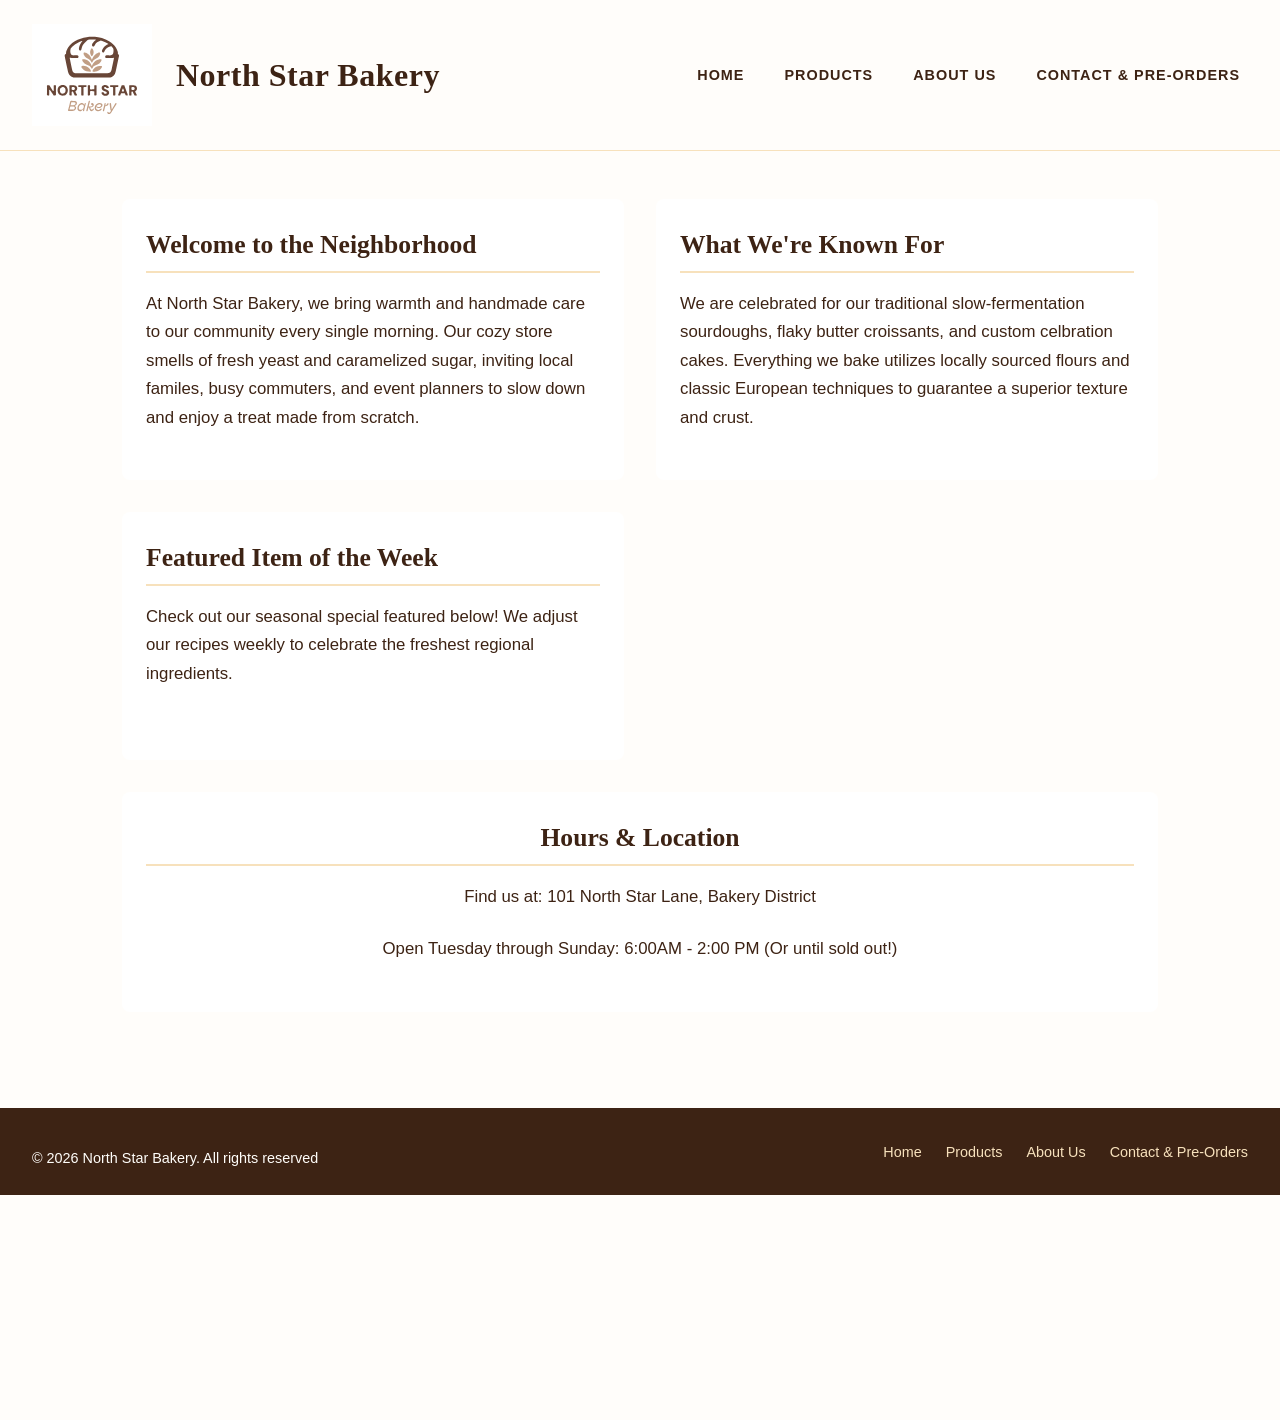
==== index.html @ b144a60e "first commit" ====
<!DOCTYPE html>
<html lang="en">
<head>
    <meta charset="UTF-8">
    <meta name="viewport" content="width=device-width, initial-scale=1.0">
    <link rel="stylesheet" href="css/styles.css">
    <title>Home | North Star Bakery</title>
</head>
<body>

    <header>
        <img src="media/bakery-logo_c.svg" alt="North Star Bakery Logo">
        <h1>North Star Bakery</h1>
        <nav>
            <ul>
                <li><a href="index.html">Home</a></li>
                <li><a href="products.html">Products</a></li>
                <li><a href="about.html">About Us</a></li>
                <li><a href="contact.html">Contact &amp; Pre-Orders</a></li>
            </ul>
        </nav>
    </header>

    <main>
        <section>
            <h2>Welcome to the Neighborhood</h2>
            <p>At North Star Bakery, we bring warmth and handmade care to our
community every single morning. Our cozy store smells of fresh yeast and caramelized
sugar, inviting local familes, busy commuters, and event planners to slow down and
enjoy a treat made from scratch.</p>
        </section>

        <section>
            <h2>What We're Known For</h2>
            <p>We are celebrated for our traditional slow-fermentation sourdoughs, flaky butter croissants, and custom celbration cakes.
                Everything we bake utilizes locally sourced flours and classic European techniques to guarantee
                a superior texture and crust.</p>
        </section>

        <section>
            <h2>Featured Item of the Week</h2>
            <p>Check out our seasonal special featured below! We adjust our
recipes weekly to celebrate the freshest regional ingredients.</p>

        <picture>
            <source media="(min-width: 400px)" srcset="media/bakery-feature-large_c.png">
            <img src="media/bakery-feature-small_c.png" alt="A seasonal fresh fruit galette
            cooling on a rustic wooden bakery counter">
        </picture>
        </section>

        <section>
            <h2>Hours &amp; Location</h2>
            <p>Find us at: 101 North Star Lane, Bakery District</p>
            <p>Open Tuesday through Sunday: 6:00AM - 2:00 PM (Or until sold out!)</p>
        </section>
    </main>

    <footer>
        <p>&copy; 2026 North Star Bakery. All rights reserved</p>
        <ul>
            <li><a href="index.html">Home</a></li>
            <li><a href="products.html">Products</a></li>
            <li><a href="about.html">About Us</a></li>
            <li><a href="contact.html">Contact &amp; Pre-Orders</a></li>
        </ul>
    </footer>

</body>
</html>
---- css/styles.css ----
:root {
    /*Color palette- 3 main colors and neutrals */
    --color-primary: #3d2314;
    --color-secondary: #c97a3e;
    --color-accent: #f7e1bc;
    --color-bg: #fffdfa;
    --color-text-muted: #5c5552;

    /*typography*/
    --font-heading: 'Playfair Display', Georgia, serif;
    --font-body: 'Lato', 'Helvetica Neue', Arial, sans-serif;
}

/* Base and typhography stles */
* {
    box-sizing: border-box;
}

body {
    font-family: var(--font-body);
    color: var(--color-primary);
    background-color: var(--color-bg);
    line-height: 1.7;
    margin: 0;
    padding: 0;
}

h1, h2, h3 {
    font-family: var(--font-heading);
    color: var(--color-primary);
    font-weight: 700;
    margin-top: 0;
}

h1 {
    font-size: 2.2rem;
    letter-spacing: 0.5px;
}

h2 {
    font-size: 1.6rem;
    margin-bottom: 0.75rem;
    border-bottom: 2px solid var(--color-accent);
    padding-bottom: 0.25rem;
}

p {
    margin-bottom: 1.5rem;
    font-size: 1.05rem;
}

/*mobile navigation and layout */
header {
    display: flex;
    flex-direction: column;
    align-items: center;
    text-align: center;
    padding: 1.5rem 1rem;
    background-color: var(--color-bg);
}

header img {
    max-width: 120px;
    height: auto;
    margin-bottom: 0.5rem;
}

/*Navaigation Menu Stacked for phones */
nav ul {
    list-style: none;
    padding: 0;
    margin: 1rem 0 0 0;
    display: flex;
    flex-direction: column;
    gap: 0.75rem;
    width: 100%;
}

nav a {
    display: block;
    padding: 0.5rem;
    color: var(--color-primary);
    text-decoration: none;
    font-weight: 600;
    text-transform: uppercase;
    font-size: 0.9rem;
    letter-spacing: 1px;
    border-radius: 4px;
    transition: all 0.2s ease;
}

nav a:hover,
nav a:focus {
    background-color: var(--color-accent);
    color: var(--color-primary);
}

/* content container layout */
main{
    display: flex;
    flex-direction: column;
    gap:2rem;
    padding:1.5rem;
    max-width: 1100px;
    margin: 0 auto;
}

section {
    background-color: #ffffff;
    padding: 1.5rem;
    border-radius: 8px;
    box-shadow: 0 2px 8px rgba(61, 35, 20, 0, 0.05);
}

/* responsive image handling */
picture img {
    width: 100%;
    max-width: 500px;
    height: auto;
    display: block;
    margin: 1rem auto 0 auto;
    border-radius: 6px;
    box-shadow: 0 4px 12px rgba(0, 0, 0, 0.1);
}

/* footer layout stacked for phones */
footer {
    background-color: var(--color-primary);
    color: var(--color-bg);
    text-align: center;
    padding: 2rem 1rem;
    margin-top: 3rem;
}

footer p {
    margin-bottom: 1.5rem;
    font-size: 0.9rem
}

footer ul{
    list-style: none;
    padding: 0;
    margin: 0;
    display: flex;
    flex-direction: column;
    gap: 0.75rem;
}

footer a {
    color: var(--color-accent);
    text-decoration: none;
    font-size: 0.9rem;
}

footer a:hover {
    text-decoration: underline;
}

/* larger screens breakpoint */
@media (min-width: 768px) {
    /* layout shifts to unified top banner */
    header {
        flex-direction: row;
        justify-content: space-between;
        padding: 1.5rem 2rem;
        border-bottom: 1px solid var(--color-accent);
    }

    header img {
        margin-bottom: 0;
    }

    h1 {
        font-size: 2rem;
        margin: 0;
        margin-right: auto;
        margin-left: 1.5rem;
    }

    /* navigation turns horizontal */
    nav ul {
        flex-direction: row;
        gap: 1.5rem;
        width: auto;
        margin: 0;
    }

    /*grid/column behavior for main content blocks */
    main {
        display: grid;
        grid-template-columns: repeat(2, 1fr);
        gap: 2rem;
        padding: 3rem 2rem;
    }

    /* hours section stretches across both columns to anchor layout */
    section:last-of-type {
        grid-column: span 2;
        text-align: center;
    }

    picture img {
        max-width: 100%;
    }

    /* footer turns horizontal */
    footer {
        display: flex;
        justify-content: space-between;
        align-items: center;
        padding: 1.5rem 2rem;
        text-align: left;
    }

    footer p{
        margin-bottom: 0;
    }

    footer ul {
        flex-direction: row;
        gap: 1.5rem;
    }
}

/* addition to fix pictures on products page */
main img {
  width: 100%;          
  max-width: 450px;    
  height: auto;         
  display: block;
  margin: 1.5rem 0;    
  border-radius: 6px;   
  box-shadow: 0 4px 10px rgba(0, 0, 0, 0.08); 
}


figure {
  margin: 0;
  padding: 0;
}

figcaption {
  font-size: 0.95rem;
  color: var(--color-text-muted);
  font-style: italic;
  margin-top: 0.5rem;
  line-height: 1.5;
}
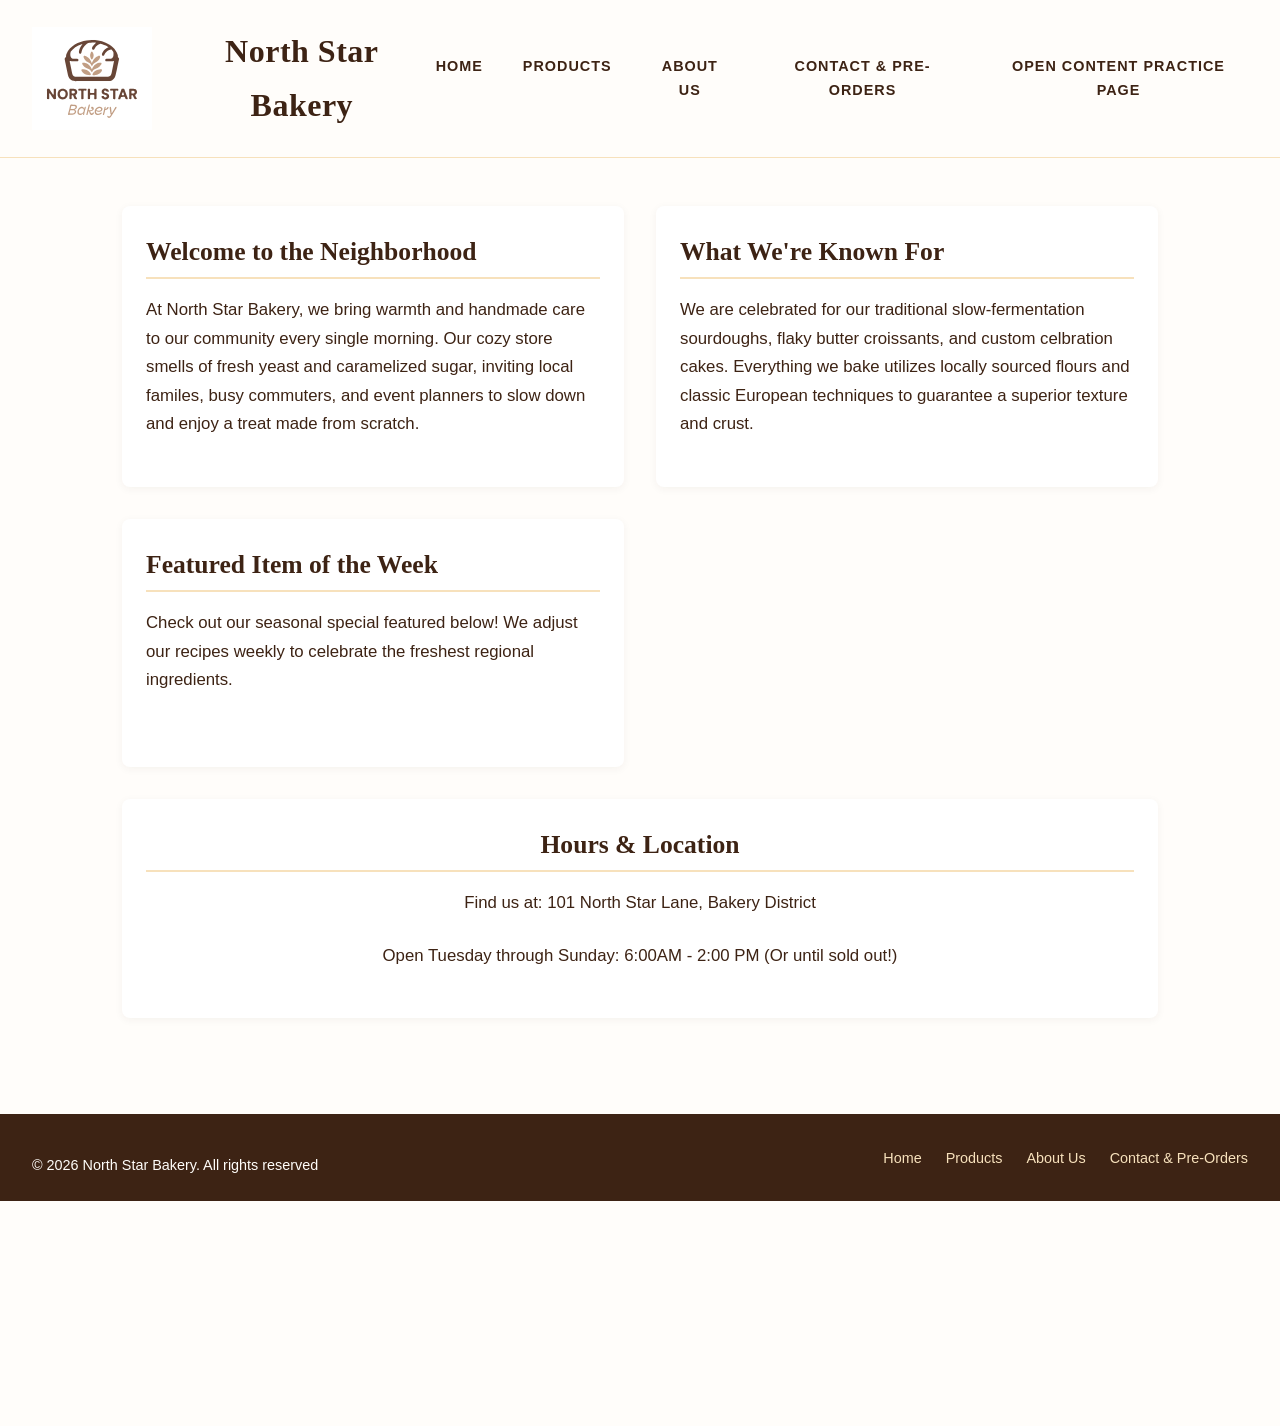
==== commit 105ba269: "commit" ====
--- a/index.html
+++ b/index.html
@@ -17,6 +17,7 @@
                 <li><a href="products.html">Products</a></li>
                 <li><a href="about.html">About Us</a></li>
                 <li><a href="contact.html">Contact &amp; Pre-Orders</a></li>
+                <li><a href="content-practice.html">Open Content Practice Page</a></li>
             </ul>
         </nav>
     </header>
@@ -66,6 +67,15 @@
         </ul>
     </footer>
 
+    <script src="js/script.js"></script>
+    <script>
+        function sayHello() {
+            console.log("hello!");
+        }
+
+        sayHello();
+        sayHello();
+    </script>
 </body>
 </html>
         
--- a/css/styles.css
+++ b/css/styles.css
@@ -109,7 +109,7 @@
     background-color: #ffffff;
     padding: 1.5rem;
     border-radius: 8px;
-    box-shadow: 0 2px 8px rgba(61, 35, 20, 0, 0.05);
+    box-shadow: 0 2px 8px rgba(61, 35, 20, 0.05);
 }
 
 /* responsive image handling */
@@ -247,3 +247,63 @@
   line-height: 1.5;
 }
 
+/* touchstone 4 additions */
+.wishlist-box {
+    background-color: var(--color-bg);
+    border: 2px dashed var(--color-secondary);
+    padding: 1.5rem;
+    border-radius: 8px;
+    margin-top: 1.5rem;
+    max-width: 500px;
+}
+
+.wishlist-box h3 {
+    margin-bottom: 0.5rem;
+}
+
+.wishlist-box select {
+    display: block;
+    width: 100%;
+    padding: 0.75rem;
+    margin: 1rem 0;
+    border: 1px solid var(--color-secondary);
+    border-radius: 4px;
+    font-family: var(--font-body);
+    font-size: 1rem;
+    background-color: #ffffff;
+}
+
+.wishlist-box button {
+    background-color: var(--color-primary);
+    color: var(--color-bg);
+    border: none;
+    padding: 0.75rem 1.5rem;
+    font-size: 1rem;
+    font-family: var(--font-body);
+    font-weight: 600;
+    text-transform: uppercase;
+    letter-spacing: 0.5px;
+    border-radius: 4px;
+    cursor: pointer;
+    transition: background-color 0.2s ease;
+}
+
+.wishlist-box button:hover,
+.wishlist-box button:focus {
+    background-color: var(--color-secondary);
+}
+
+.feedback-msg {
+    margin-top: 1rem;
+    margin-bottom: 0;
+    font-weight: 600;
+    font-size: 1rem;
+}
+
+.form-error-msg {
+    color: #d9534f;
+    display: block;
+    font-size: 0.9rem;
+    margin-top: 0.5rem;
+    font-weight: 600;
+}
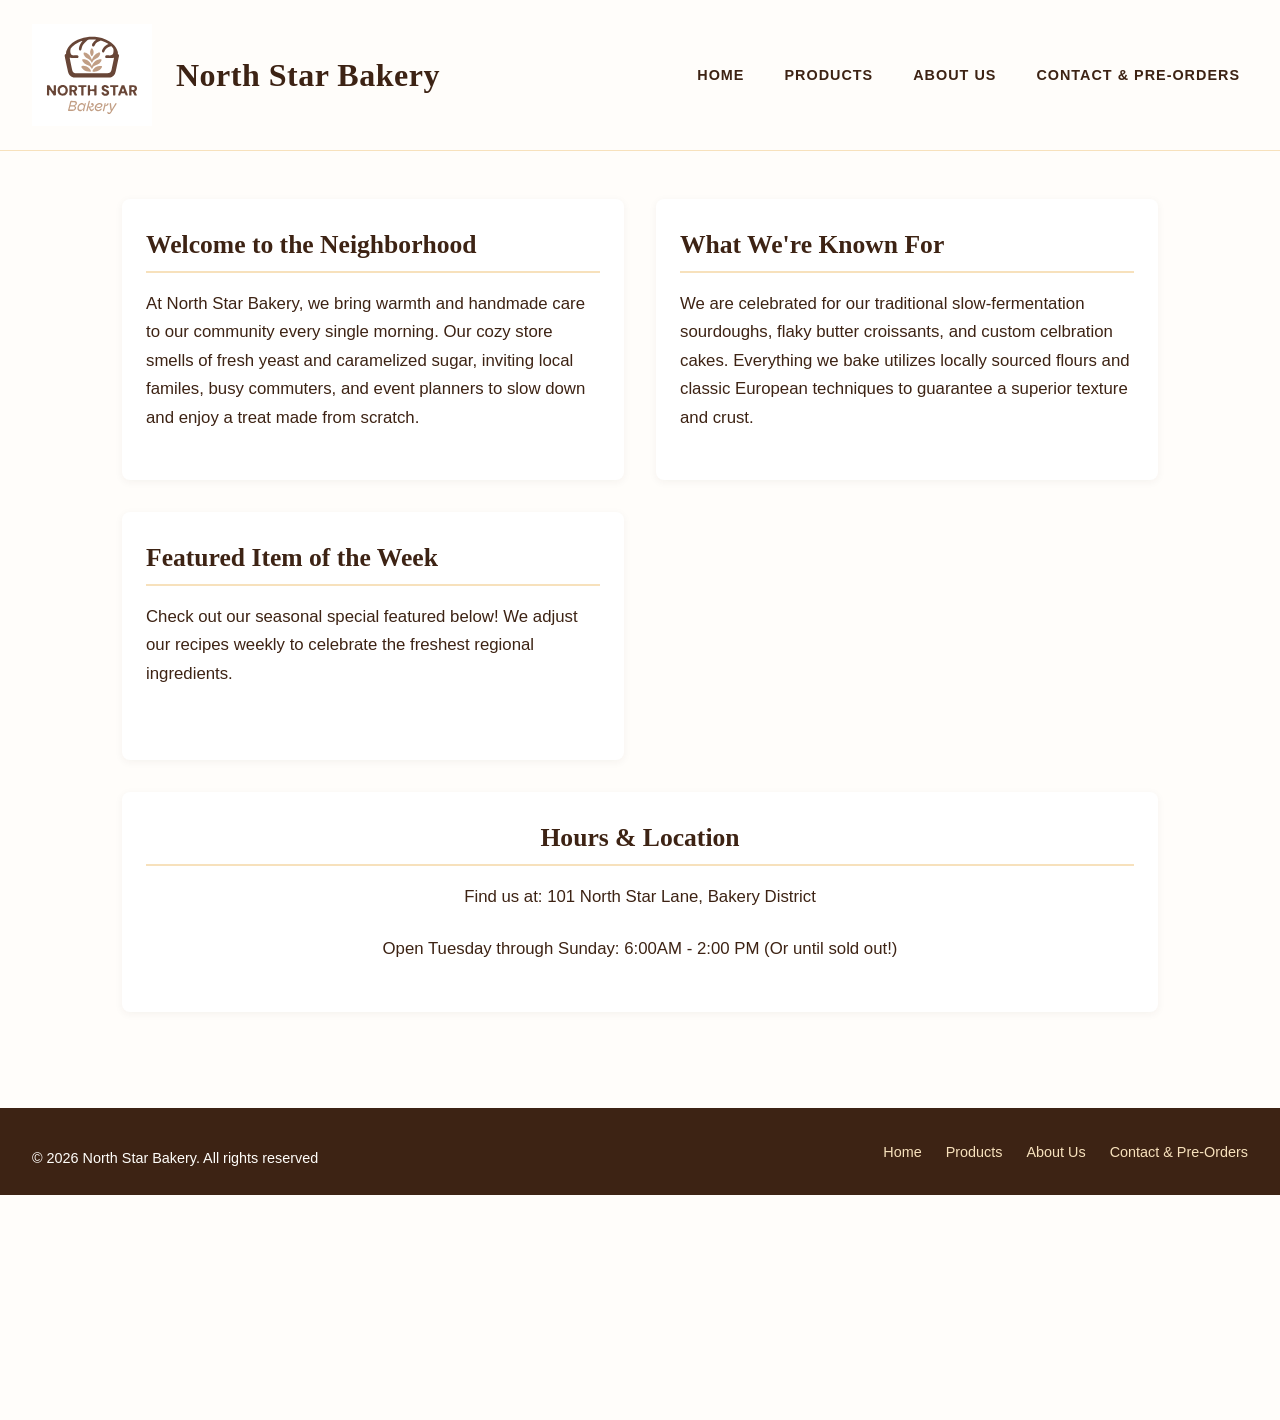
==== commit d45d3c80: "commit" ====
--- a/index.html
+++ b/index.html
@@ -17,7 +17,6 @@
                 <li><a href="products.html">Products</a></li>
                 <li><a href="about.html">About Us</a></li>
                 <li><a href="contact.html">Contact &amp; Pre-Orders</a></li>
-                <li><a href="content-practice.html">Open Content Practice Page</a></li>
             </ul>
         </nav>
     </header>
